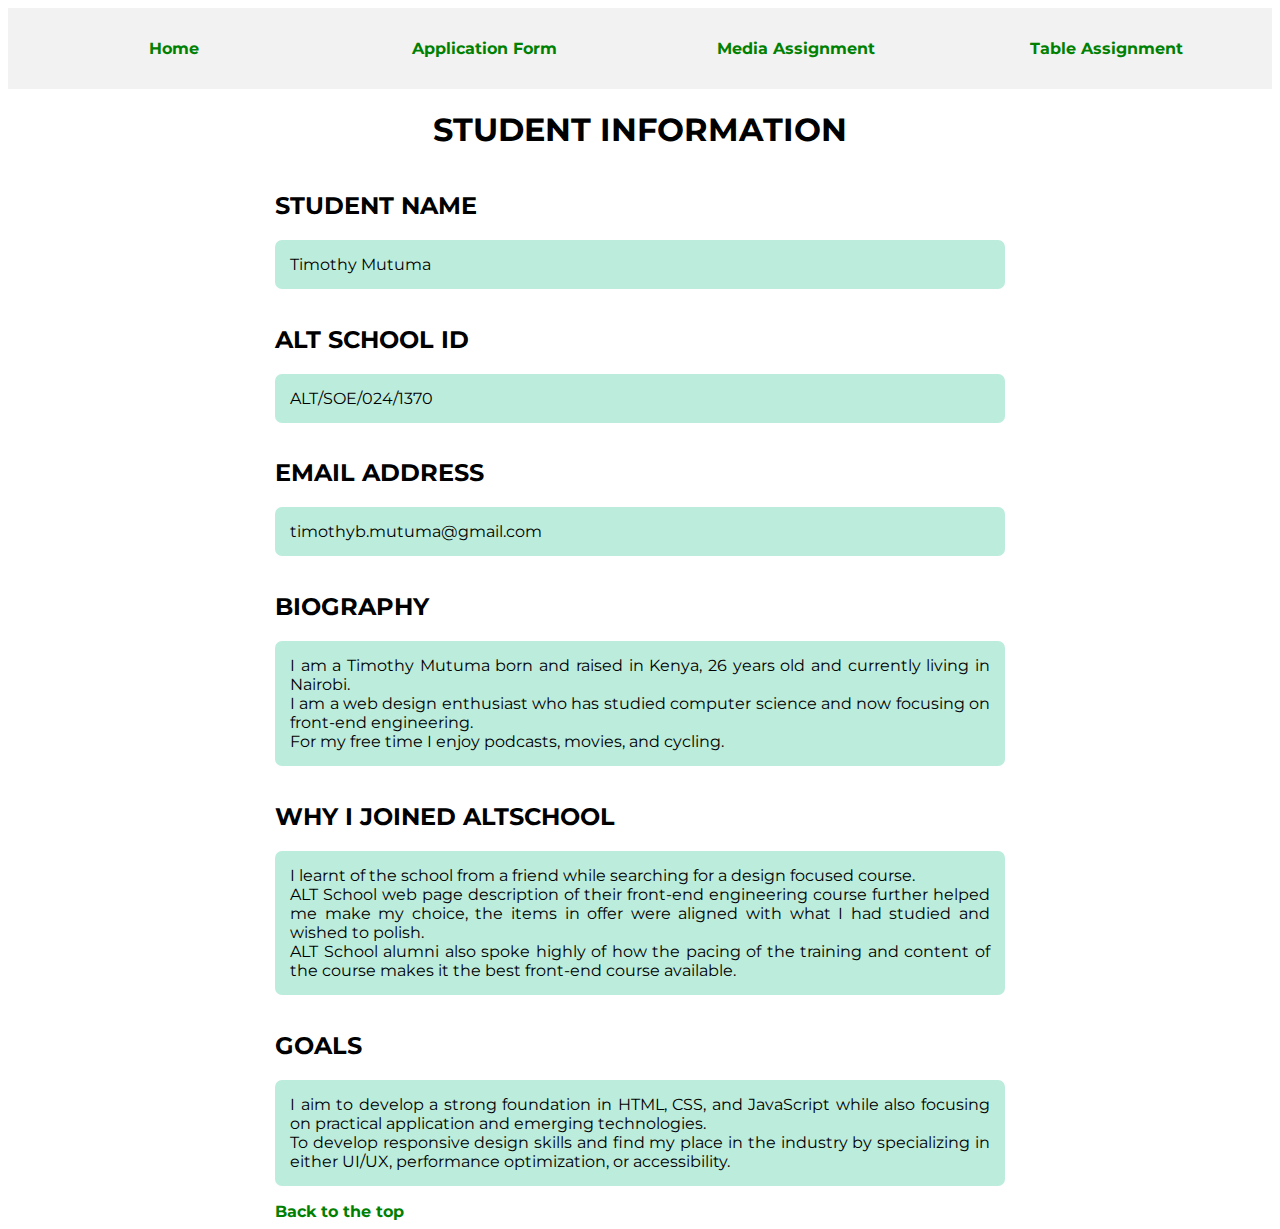
==== index.html @ 77624e43 "Refactor(directory):Reordered File Locations, Aligned their styling" ====
<!DOCTYPE html>
<html lang="en">

<head>
  <meta charset="UTF-8" />
  <meta name="viewport" content="width=device-width, initial-scale=1.0" />
  <link rel="stylesheet" href="assets/styles/index.css">
  <link href="https://fonts.googleapis.com/css?family=Montserrat:regular,700" rel="stylesheet" />
  <title>Assignment 1</title>
</head>

<body>
  <header id="top">
    <nav>
      <ul>
        <li>
          <a href="index.html">Home</a>
        </li>
        <li>
          <a href="form.html">Application Form</a>
        </li>
        <li>
          <a href="media.html">Media Assignment</a>
        </li>
        <li>
          <a href="table.html">Table Assignment</a>
        </li>
      </ul>
    </nav>
  </header>

  <main>
    <h1>STUDENT INFORMATION</h1>
    <article>
      <h2>STUDENT NAME</h2>
      <p>Timothy Mutuma</p>
    </article>

    <article>
      <h2>ALT SCHOOL ID</h2>
      <p>ALT/SOE/024/1370</p>
    </article>

    <article>
      <h2>EMAIL ADDRESS</h2>
      <p>timothyb.mutuma@gmail.com</p>
    </article>

    <article>
      <h2>BIOGRAPHY</h2>
      <p>
        I am a Timothy Mutuma born and raised in Kenya, 26 years old and
        currently living in Nairobi.<br />
        I am a web design enthusiast who has studied computer science and now
        focusing on front-end engineering.<br />
        For my free time I enjoy podcasts, movies, and cycling.
      </p>
    </article>

    <article>
      <h2>WHY I JOINED ALTSCHOOL</h2>
      <p>
        I learnt of the school from a friend while searching for a design
        focused course.<br />
        ALT School web page description of their front-end engineering course
        further helped me make my choice, the items in offer were aligned with
        what I had studied and wished to polish.<br />
        ALT School alumni also spoke highly of how the pacing of the training
        and content of the course makes it the best front-end course
        available.
      </p>
    </article>

    <article>
      <h2>GOALS</h2>
      <p>
        I aim to develop a strong foundation in HTML, CSS, and JavaScript
        while also focusing on practical application and emerging
        technologies. <br />
        To develop responsive design skills and find my place in the industry
        by specializing in either UI/UX, performance optimization, or
        accessibility.
      </p>
      <a href="#top">Back to the top</a>
    </article>
  </main>
</body>

</html>
---- assets/styles/index.css ----
html {
  font-family: 'Montserrat', sans-serif;
  margin: 0;
  padding: 0;
}

main {
  display: flex;
  flex-direction: column;
  align-items: center;
}

nav {
  display: grid;
  grid-template-columns: repeat(auto-fit, minmax(200px, 1fr));
  background-color: #f2f2f2;
  padding: 10px;
}

ul {
  display: flex;
  justify-content: center;
  padding: 0;
}

ul>li {
  padding: 5px;
  margin: 0 20px;
  list-style-type: none;
  font-weight: bold;
  flex: 1;
  text-align: center;
}

a {
  text-decoration: none;
  font-size: 16px;
  color: green;
  font-weight: bold;
}

article p {
  text-align: justify;
  width: 700px;
  padding: 15px;
  background-color: rgb(188, 236, 219);
  border-radius: 7px;
}

a:hover {
  color: rgb(0, 0, 0);
}

#submit {
  background-color: green;
  color: white;
  padding: 8px 20px;
  border: 0;
  border-radius: 5px;
  width: 200px;
}

#submit:hover {
  background-color: black;
}

input {
  width: 350px;
  padding: 8px;
  margin: 5px 5px 0 0;
  border: 1px solid #ccc;
  border-radius: 5px;
  font-size: 16px;
}

input:focus {
  outline: none;
  box-shadow: 0 0 0 2px rgb(188, 236, 219);
}

label {
  font-weight: bold;
  color: rgb(23, 71, 55);
}

fieldset {
  margin: 20px;
}
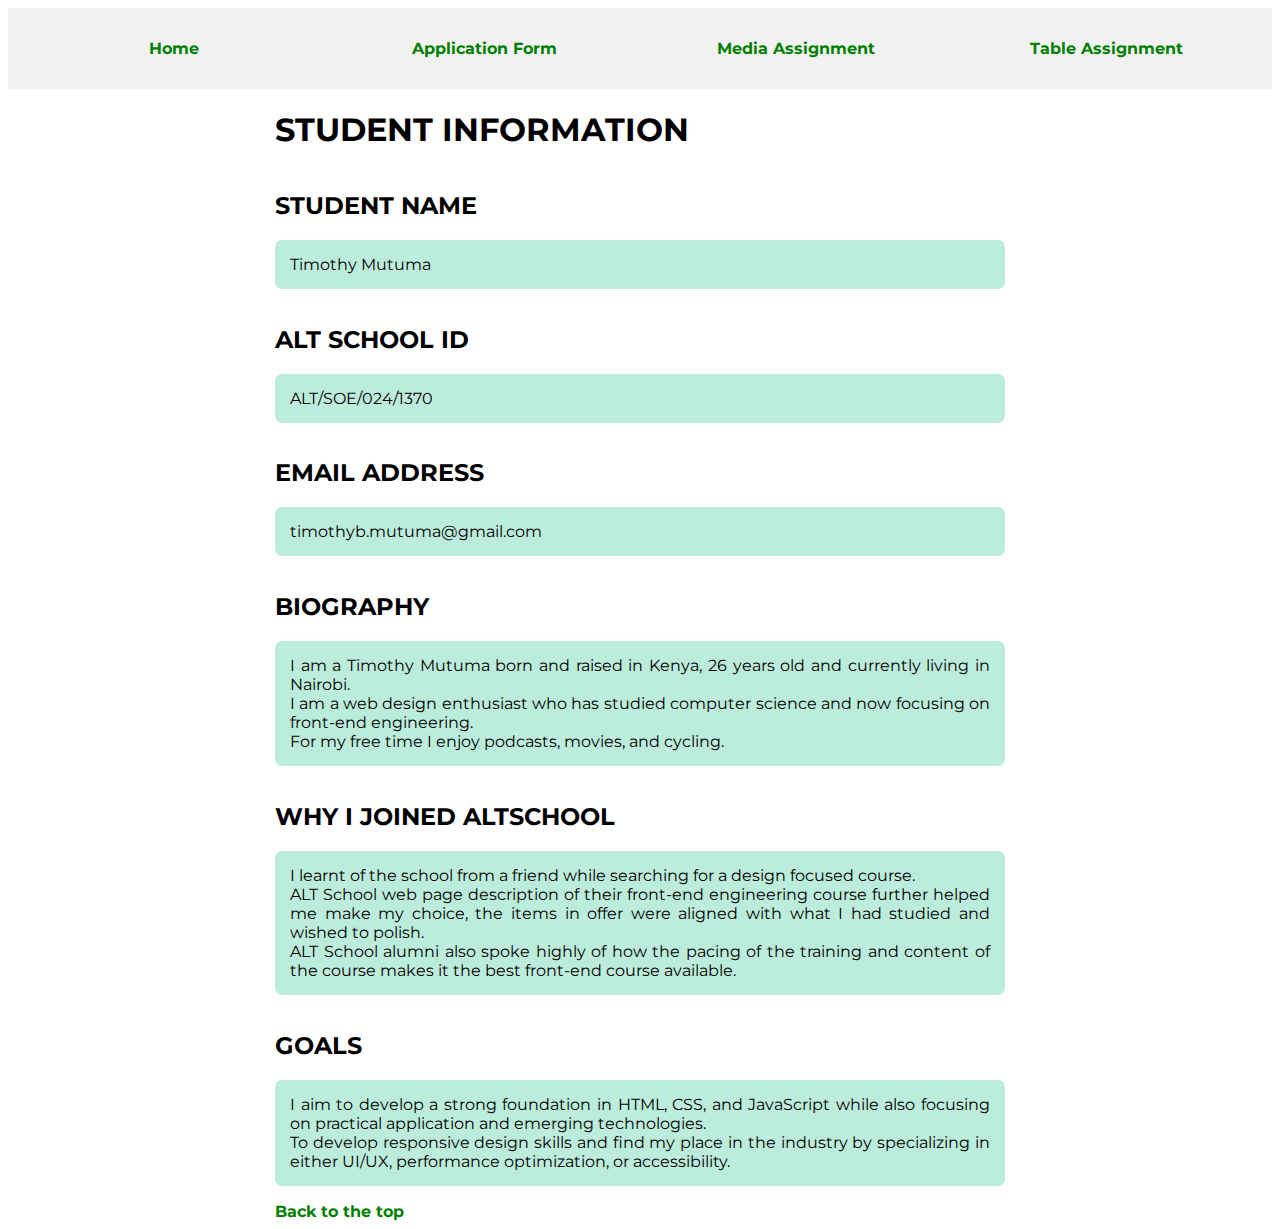
==== commit d6857f3f: "feat: Added a grid to all components to aid structure" ====
--- a/index.html
+++ b/index.html
@@ -7,6 +7,31 @@
   <link rel="stylesheet" href="assets/styles/index.css">
   <link href="https://fonts.googleapis.com/css?family=Montserrat:regular,700" rel="stylesheet" />
   <title>Assignment 1</title>
+  <style>
+    body {
+      display: grid;
+      grid-template-columns: 4;
+      grid-template-rows: repeat(auto-fit, 1fr);
+    }
+
+    main {
+      display: grid;
+      grid-template-columns: 1;
+      grid-template-rows: repeat(auto-fit, 1fr);
+      grid-row: 2;
+      grid-column: 2 / 3;
+      align-items: center;
+      justify-content: space-evenly;
+    }
+
+    header {
+      display: grid;
+      grid-template-columns: 1;
+      grid-template-rows: 1;
+      grid-row: 1;
+      grid-column: 1 / 4;
+    }
+  </style>
 </head>
 
 <body>
--- a/assets/styles/index.css
+++ b/assets/styles/index.css
@@ -11,25 +11,27 @@
 }
 
 nav {
-  display: grid;
-  grid-template-columns: repeat(auto-fit, minmax(200px, 1fr));
   background-color: #f2f2f2;
   padding: 10px;
+  grid-row: 1;
+  grid-column: 1;
 }
 
 ul {
-  display: flex;
+  display: grid;
+  grid-template-columns: repeat(4, 1fr);
   justify-content: center;
+  align-items: center;
   padding: 0;
 }
 
-ul>li {
+li {
   padding: 5px;
   margin: 0 20px;
   list-style-type: none;
   font-weight: bold;
-  flex: 1;
   text-align: center;
+  
 }
 
 a {
@@ -45,6 +47,10 @@
   padding: 15px;
   background-color: rgb(188, 236, 219);
   border-radius: 7px;
+}
+
+article {
+  flex: 1;
 }
 
 a:hover {
@@ -85,4 +91,39 @@
 
 fieldset {
   margin: 20px;
+}
+
+#openPopup{
+  font-weight: bold;
+  font-size: 19px;
+  background-color: rgba(0, 128, 0, 0.212);
+  font-family: 'Montserrat', sans-serif;
+  color: green;
+  padding: 8px;
+  border-left: 3px solid green;
+  border-top: none;
+  border-right: none;
+  border-bottom: none;
+  cursor: pointer;
+  border-radius: 0px 7px 7px 0px;
+}
+
+#openPopup:hover {
+  color: black;
+  border-left: 3px solid green;
+  border-top: none;
+  border-right: none;
+  border-bottom: none;
+}
+
+#popup {
+  border: 0.5px solid green;
+  background-color: #ffffff;
+  border-radius: 7px;
+}
+
+#popup p {
+  padding: 10px;
+  font-weight: bolder;
+  color: rgba(0, 0, 0, 0.733);
 }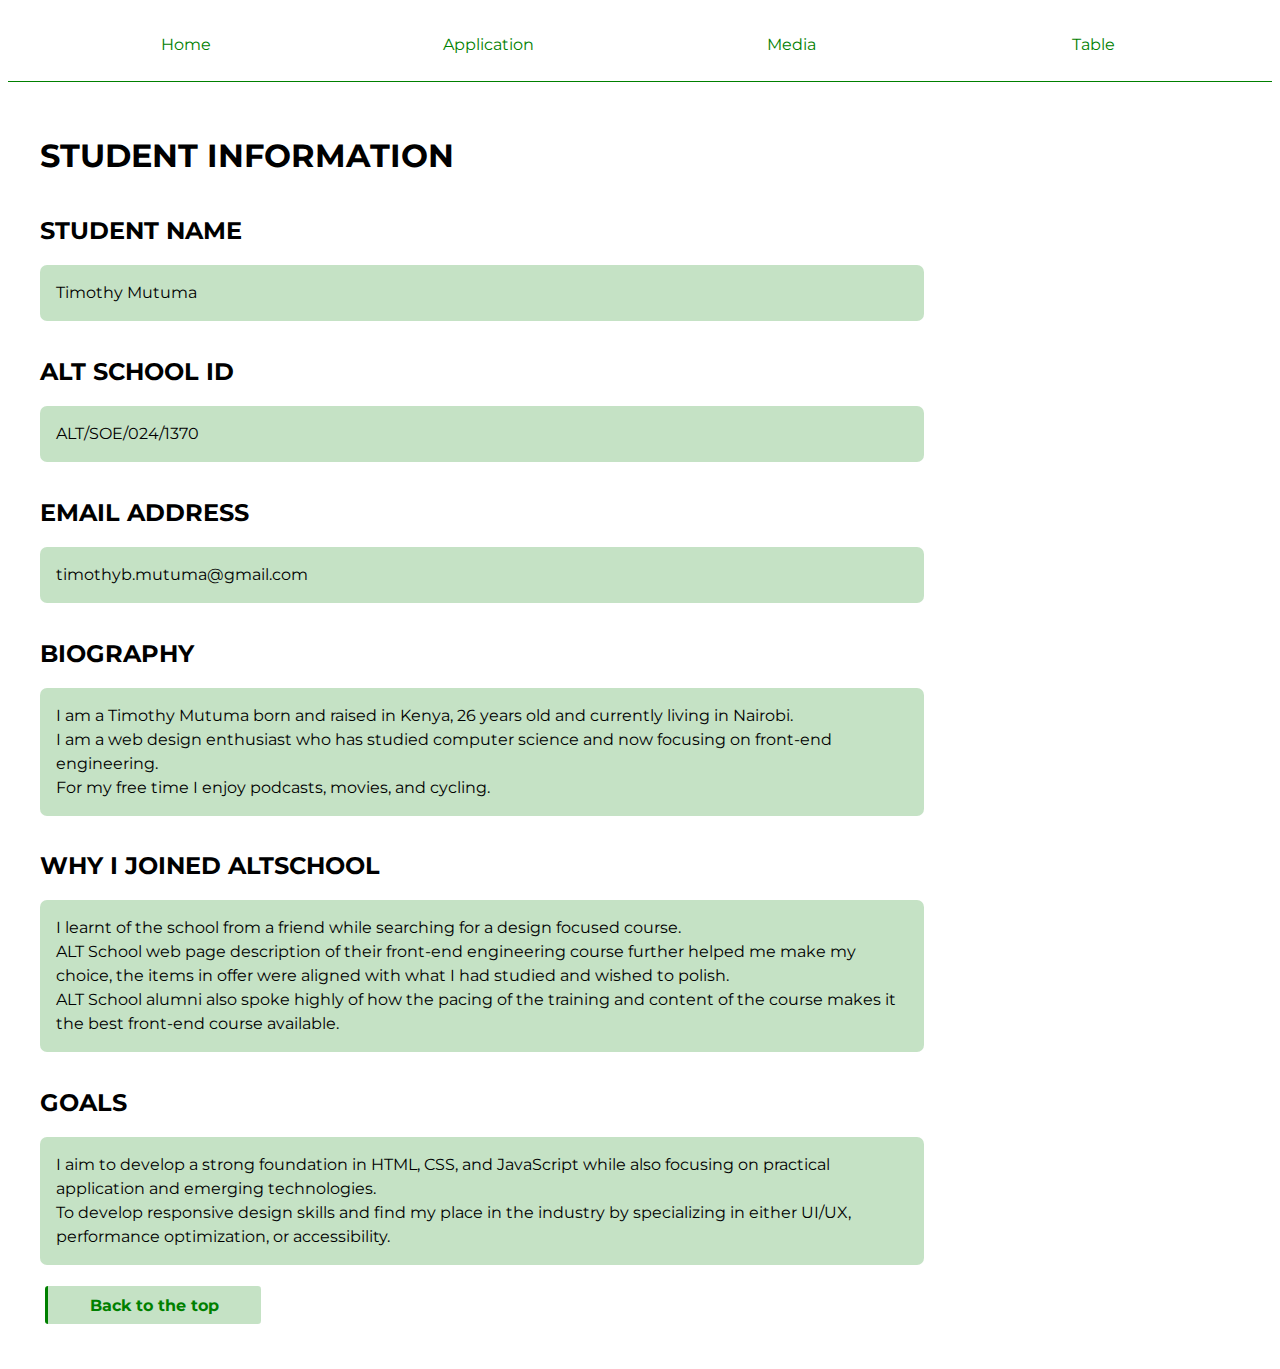
==== commit 219b02c4: "feat: Added more flexibility for smaller screens" ====
--- a/index.html
+++ b/index.html
@@ -1,114 +1,92 @@
 <!DOCTYPE html>
 <html lang="en">
+  <head>
+    <meta charset="UTF-8" />
+    <meta name="viewport" content="width=device-width, initial-scale=1.0" />
+    <link rel="stylesheet" href="assets/styles/index.css" />
+    <link
+      href="https://fonts.googleapis.com/css?family=Montserrat:regular,700"
+      rel="stylesheet"
+    />
+    <title>Assignment 1</title>
+  </head>
 
-<head>
-  <meta charset="UTF-8" />
-  <meta name="viewport" content="width=device-width, initial-scale=1.0" />
-  <link rel="stylesheet" href="assets/styles/index.css">
-  <link href="https://fonts.googleapis.com/css?family=Montserrat:regular,700" rel="stylesheet" />
-  <title>Assignment 1</title>
-  <style>
-    body {
-      display: grid;
-      grid-template-columns: 4;
-      grid-template-rows: repeat(auto-fit, 1fr);
-    }
+  <body>
+    <div class="grid-container">
+      <header id="top" class="menu-header">
+        <nav class="menu">
+          <ul class="menu-list">
+            <li class="menu-list-item">
+              <a href="index.html">Home</a>
+            </li>
+            <li class="menu-list-item">
+              <a href="form.html">Application</a>
+            </li>
+            <li class="menu-list-item">
+              <a href="media.html">Media</a>
+            </li>
+            <li class="menu-list-item">
+              <a href="table.html">Table</a>
+            </li>
+          </ul>
+        </nav>
+      </header>
 
-    main {
-      display: grid;
-      grid-template-columns: 1;
-      grid-template-rows: repeat(auto-fit, 1fr);
-      grid-row: 2;
-      grid-column: 2 / 3;
-      align-items: center;
-      justify-content: space-evenly;
-    }
+      <main class="main-content">
+        <h1 class="main-content-title">STUDENT INFORMATION</h1>
+        <article class="card">
+          <h2 class="card-title">STUDENT NAME</h2>
+          <p class="card-content">Timothy Mutuma</p>
+        </article>
 
-    header {
-      display: grid;
-      grid-template-columns: 1;
-      grid-template-rows: 1;
-      grid-row: 1;
-      grid-column: 1 / 4;
-    }
-  </style>
-</head>
+        <article class="card">
+          <h2 class="card-title">ALT SCHOOL ID</h2>
+          <p class="card-content">ALT/SOE/024/1370</p>
+        </article>
 
-<body>
-  <header id="top">
-    <nav>
-      <ul>
-        <li>
-          <a href="index.html">Home</a>
-        </li>
-        <li>
-          <a href="form.html">Application Form</a>
-        </li>
-        <li>
-          <a href="media.html">Media Assignment</a>
-        </li>
-        <li>
-          <a href="table.html">Table Assignment</a>
-        </li>
-      </ul>
-    </nav>
-  </header>
+        <article class="card">
+          <h2 class="card-title">EMAIL ADDRESS</h2>
+          <p class="card-content">timothyb.mutuma@gmail.com</p>
+        </article>
 
-  <main>
-    <h1>STUDENT INFORMATION</h1>
-    <article>
-      <h2>STUDENT NAME</h2>
-      <p>Timothy Mutuma</p>
-    </article>
+        <article class="card">
+          <h2 class="card-title">BIOGRAPHY</h2>
+          <p class="card-content">
+            I am a Timothy Mutuma born and raised in Kenya, 26 years old and
+            currently living in Nairobi.<br />
+            I am a web design enthusiast who has studied computer science and
+            now focusing on front-end engineering.<br />
+            For my free time I enjoy podcasts, movies, and cycling.
+          </p>
+        </article>
 
-    <article>
-      <h2>ALT SCHOOL ID</h2>
-      <p>ALT/SOE/024/1370</p>
-    </article>
+        <article class="card">
+          <h2 class="card-title">WHY I JOINED ALTSCHOOL</h2>
+          <p class="card-content">
+            I learnt of the school from a friend while searching for a design
+            focused course.<br />
+            ALT School web page description of their front-end engineering
+            course further helped me make my choice, the items in offer were
+            aligned with what I had studied and wished to polish.<br />
+            ALT School alumni also spoke highly of how the pacing of the
+            training and content of the course makes it the best front-end
+            course available.
+          </p>
+        </article>
 
-    <article>
-      <h2>EMAIL ADDRESS</h2>
-      <p>timothyb.mutuma@gmail.com</p>
-    </article>
-
-    <article>
-      <h2>BIOGRAPHY</h2>
-      <p>
-        I am a Timothy Mutuma born and raised in Kenya, 26 years old and
-        currently living in Nairobi.<br />
-        I am a web design enthusiast who has studied computer science and now
-        focusing on front-end engineering.<br />
-        For my free time I enjoy podcasts, movies, and cycling.
-      </p>
-    </article>
-
-    <article>
-      <h2>WHY I JOINED ALTSCHOOL</h2>
-      <p>
-        I learnt of the school from a friend while searching for a design
-        focused course.<br />
-        ALT School web page description of their front-end engineering course
-        further helped me make my choice, the items in offer were aligned with
-        what I had studied and wished to polish.<br />
-        ALT School alumni also spoke highly of how the pacing of the training
-        and content of the course makes it the best front-end course
-        available.
-      </p>
-    </article>
-
-    <article>
-      <h2>GOALS</h2>
-      <p>
-        I aim to develop a strong foundation in HTML, CSS, and JavaScript
-        while also focusing on practical application and emerging
-        technologies. <br />
-        To develop responsive design skills and find my place in the industry
-        by specializing in either UI/UX, performance optimization, or
-        accessibility.
-      </p>
-      <a href="#top">Back to the top</a>
-    </article>
-  </main>
-</body>
-
-</html>+        <article class="card">
+          <h2 class="card-title">GOALS</h2>
+          <p class="card-content">
+            I aim to develop a strong foundation in HTML, CSS, and JavaScript
+            while also focusing on practical application and emerging
+            technologies. <br />
+            To develop responsive design skills and find my place in the
+            industry by specializing in either UI/UX, performance optimization,
+            or accessibility.
+          </p>
+        </article>
+        <a id="nav-top" href="#top">Back to the top</a>
+      </main>
+    </div>
+  </body>
+</html>
--- a/assets/styles/index.css
+++ b/assets/styles/index.css
@@ -1,129 +1,112 @@
-html {
-  font-family: 'Montserrat', sans-serif;
-  margin: 0;
-  padding: 0;
+:root {
+  --primary-color: green;
+  --secondary-color: rgba(0, 128, 0, 0.411);
+  --text-color: black;
+  --background-color: rgba(0, 128, 0, 0.226);
+  --nav-background-color: #f2f2f2;
+}
+
+.grid-container {
+  display: grid;
+  grid-template-columns: repeat(4, 1fr);
+}
+
+main,
+header {
+  align-items: center;
+  justify-content: space-between;
+}
+
+header {
+  grid-column: 1 / span 4;
+  align-self: center;
+  padding: 1em;
 }
 
 main {
-  display: flex;
-  flex-direction: column;
-  align-items: center;
+  display: grid;
+  grid-template-rows: auto;
+  grid-column: 1 / span 3;
+  margin: 2em;
 }
 
-nav {
-  background-color: #f2f2f2;
-  padding: 10px;
-  grid-row: 1;
-  grid-column: 1;
+@media (max-width: 768px) {
+  /* for mobile screens*/
+  .grid-container {
+    display: grid;
+    grid-template-columns: repeat(auto-fit, 25%);
+    grid-template-rows: repeat(auto-fit, minmax(80px, 1fr));
+  }
+
+  main,
+  header {
+    grid-auto-rows: auto;
+    align-items: center;
+    justify-content: space-between;
+  }
+
+  main {
+    display: grid;
+    grid-template-rows: auto;
+    grid-column: span 4;
+  }
 }
 
-ul {
-  display: grid;
-  grid-template-columns: repeat(4, 1fr);
-  justify-content: center;
-  align-items: center;
-  padding: 0;
+body {
+  font-family: "Montserrat", sans-serif;
 }
 
-li {
-  padding: 5px;
-  margin: 0 20px;
-  list-style-type: none;
-  font-weight: bold;
-  text-align: center;
-  
+.menu-header {
+  align-content: center;
+  border-bottom: 0.09em solid green;
+  border-top: none;
+  border-right: none;
+  border-left: none;
 }
 
-a {
-  text-decoration: none;
-  font-size: 16px;
-  color: green;
-  font-weight: bold;
+.menu-list {
+  display: grid;
+  grid-template-columns: repeat(auto-fit, minmax(50px, 1fr));
+  justify-content: space-between;
+  padding: 0.6em;
+  margin: 0.1em;
 }
 
-article p {
-  text-align: justify;
-  width: 700px;
-  padding: 15px;
-  background-color: rgb(188, 236, 219);
-  border-radius: 7px;
+.menu-list-item {
+  grid-auto-columns: auto;
+  list-style: none;
+  text-align: center;
+  align-content: center;
+  width: 100%;
 }
 
-article {
-  flex: 1;
+.menu-list-item a {
+  text-decoration: none;
+  font-size: 100%;
+  color: var(--primary-color);
 }
 
-a:hover {
-  color: rgb(0, 0, 0);
+.card-content {
+  background-color: var(--background-color);
+  border-radius: 7px;
+  padding: 1em;
+  line-height: 1.5;
 }
 
-#submit {
-  background-color: green;
-  color: white;
-  padding: 8px 20px;
-  border: 0;
-  border-radius: 5px;
-  width: 200px;
+#nav-top {
+  color: var(--primary-color);
+  padding: 0.6em;
+  margin: 0.3em;
+  text-decoration: none;
+  text-align: center;
+  font-weight: bold;
+  border-radius: 0.2em;
+  border-left: 0.2em solid var(--primary-color);
+  width: 22%;
+  background-color: var(--background-color);
 }
 
-#submit:hover {
-  background-color: black;
+#nav-top:hover,
+a:hover {
+  color: var(--text-color);
 }
-
-input {
-  width: 350px;
-  padding: 8px;
-  margin: 5px 5px 0 0;
-  border: 1px solid #ccc;
-  border-radius: 5px;
-  font-size: 16px;
-}
-
-input:focus {
-  outline: none;
-  box-shadow: 0 0 0 2px rgb(188, 236, 219);
-}
-
-label {
-  font-weight: bold;
-  color: rgb(23, 71, 55);
-}
-
-fieldset {
-  margin: 20px;
-}
-
-#openPopup{
-  font-weight: bold;
-  font-size: 19px;
-  background-color: rgba(0, 128, 0, 0.212);
-  font-family: 'Montserrat', sans-serif;
-  color: green;
-  padding: 8px;
-  border-left: 3px solid green;
-  border-top: none;
-  border-right: none;
-  border-bottom: none;
-  cursor: pointer;
-  border-radius: 0px 7px 7px 0px;
-}
-
-#openPopup:hover {
-  color: black;
-  border-left: 3px solid green;
-  border-top: none;
-  border-right: none;
-  border-bottom: none;
-}
-
-#popup {
-  border: 0.5px solid green;
-  background-color: #ffffff;
-  border-radius: 7px;
-}
-
-#popup p {
-  padding: 10px;
-  font-weight: bolder;
-  color: rgba(0, 0, 0, 0.733);
-}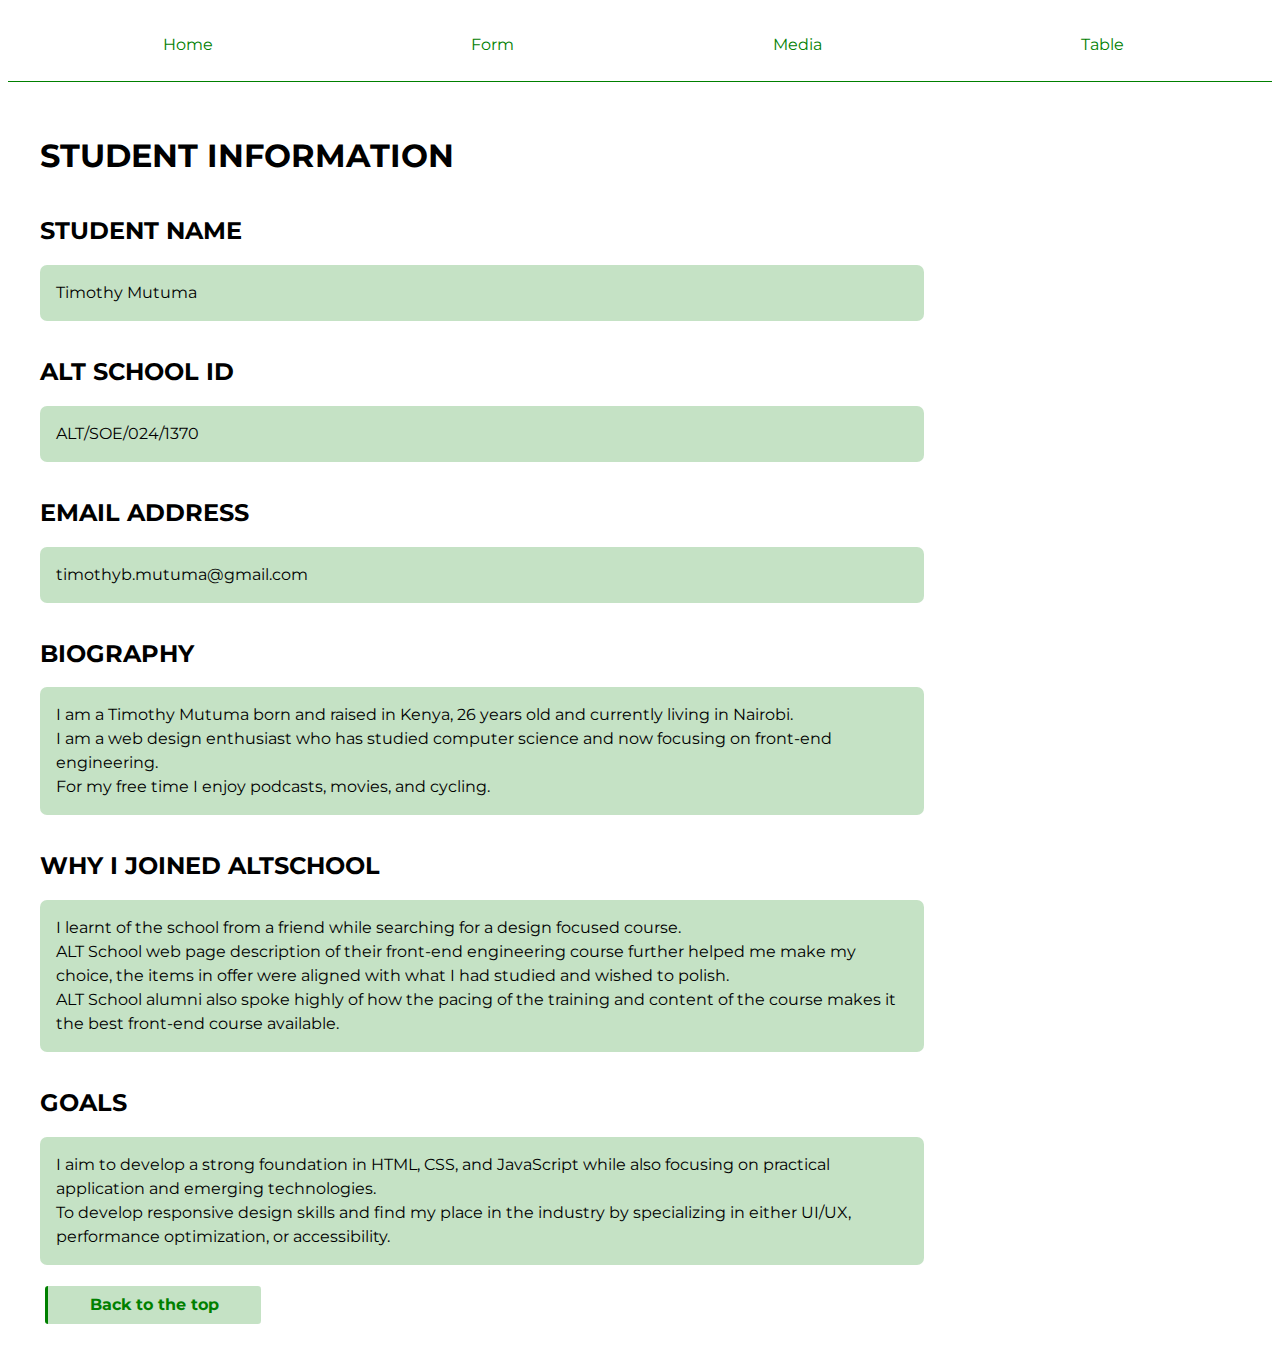
==== commit 85fe113e: "feat: Added the feature of screen flexibility to whole project" ====
--- a/index.html
+++ b/index.html
@@ -20,7 +20,7 @@
               <a href="index.html">Home</a>
             </li>
             <li class="menu-list-item">
-              <a href="form.html">Application</a>
+              <a href="form.html">Form</a>
             </li>
             <li class="menu-list-item">
               <a href="media.html">Media</a>
--- a/assets/styles/index.css
+++ b/assets/styles/index.css
@@ -20,7 +20,7 @@
 header {
   grid-column: 1 / span 4;
   align-self: center;
-  padding: 1em;
+  padding: 0.7em;
 }
 
 main {
@@ -78,6 +78,7 @@
   text-align: center;
   align-content: center;
   width: 100%;
+  padding: 0.3em;
 }
 
 .menu-list-item a {
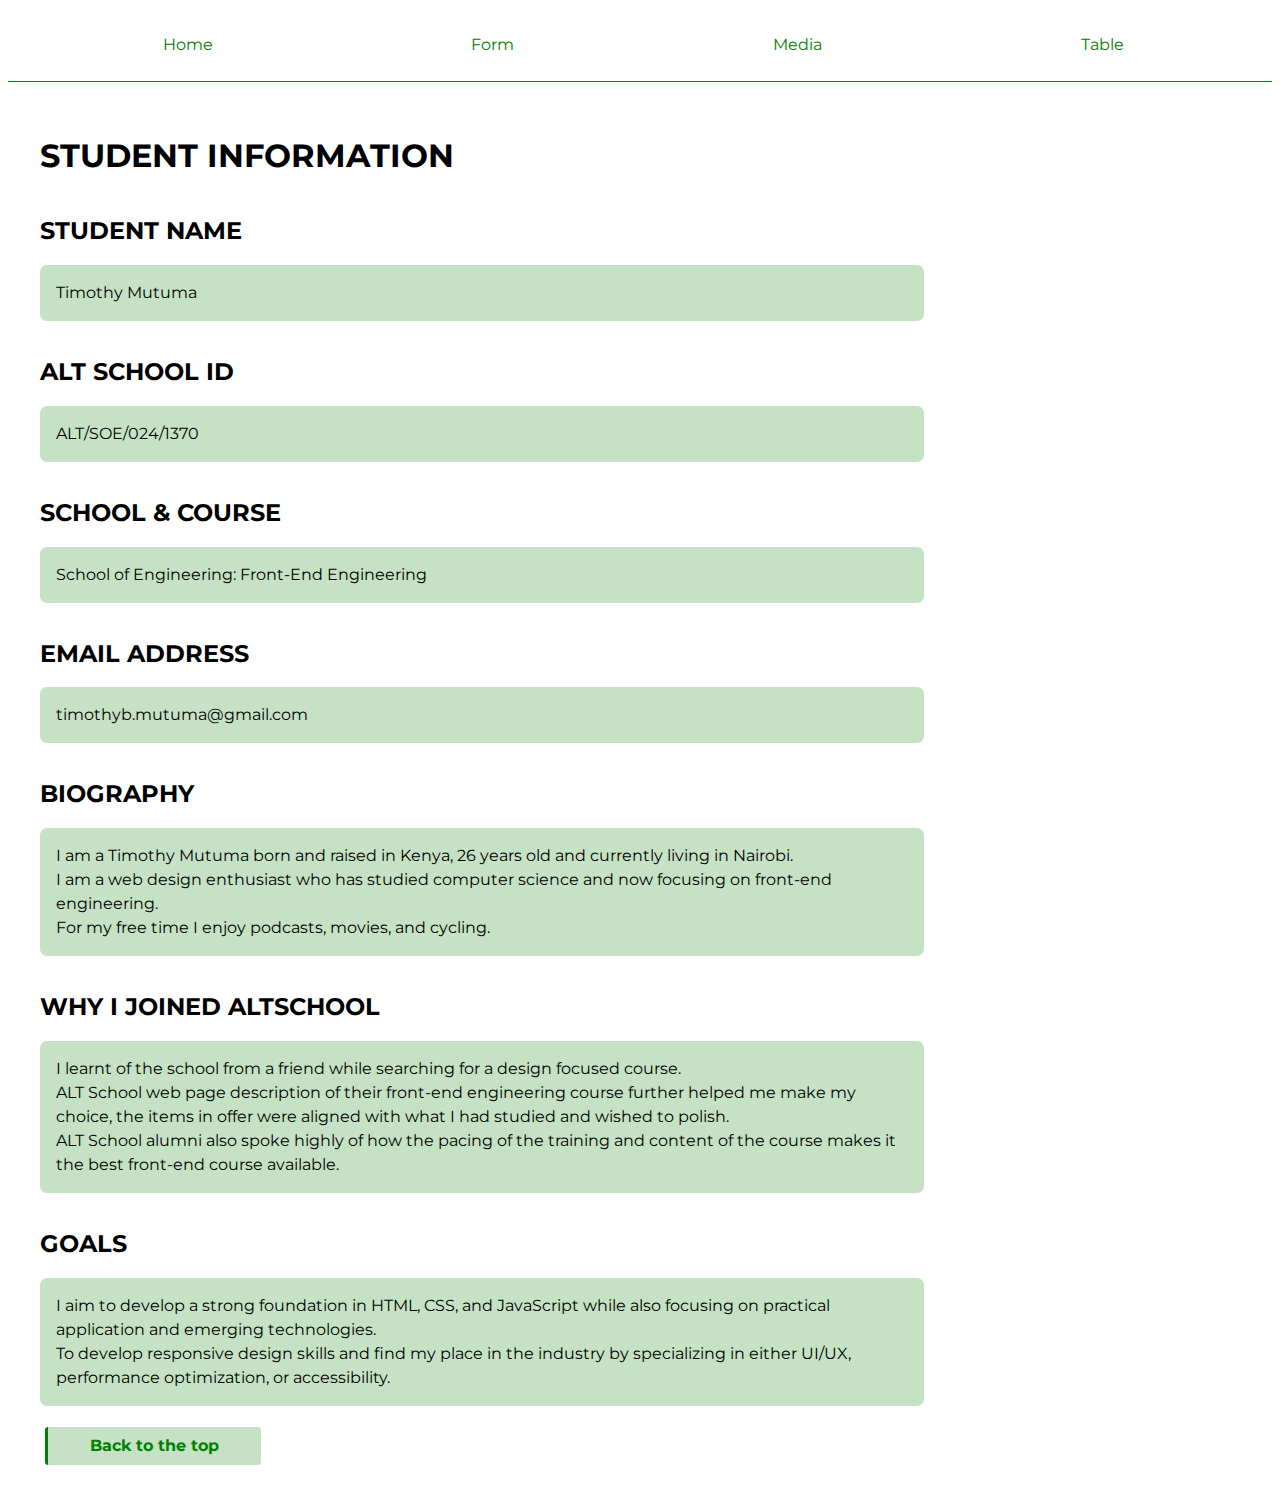
==== commit 2d80a8b5: "Fix(bug): Missing alt in media, reponsiveness fixes" ====
--- a/index.html
+++ b/index.html
@@ -42,6 +42,11 @@
         <article class="card">
           <h2 class="card-title">ALT SCHOOL ID</h2>
           <p class="card-content">ALT/SOE/024/1370</p>
+        </article>
+
+        <article class="card">
+          <h2 class="card-title">SCHOOL & COURSE</h2>
+          <p class="card-content">School of Engineering: Front-End Engineering</p>
         </article>
 
         <article class="card">
